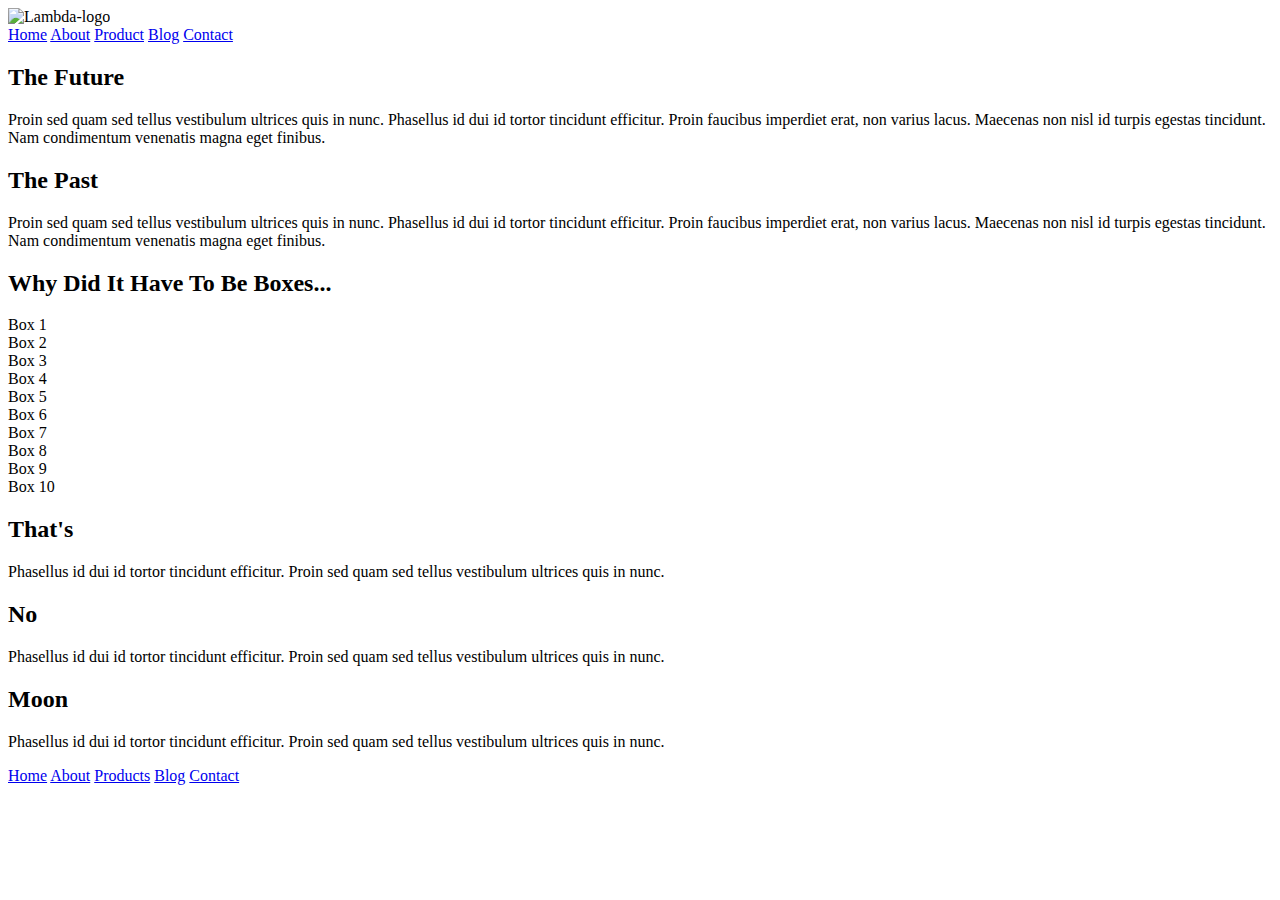
==== index.html @ 142da0eb "add header/nav" ====
<!doctype html>

<html lang="en">
<head>
  <meta charset="utf-8">

  <title>Sprint Challenge - Home</title>

  <link href="https://fonts.googleapis.com/css?family=Roboto|Rubik" rel="stylesheet">
  <link rel="stylesheet" href="css/index.css">

</head>

<body>
    <div class="container">
        <header>
            <img src="img/lambda-black.png" alt="Lambda-logo">
            <nav>
                <a href="home">Home</a>
                <a href="about">About</a>
                <a href="products">Product</a>
                <a href="blog">Blog</a>
                <a href="contact">Contact</a>
                </nav>
            </header>
   
        <section class="top-content">
            <div class="text-container">
                <h2>The Future</h2>
                <p>Proin sed quam sed tellus vestibulum ultrices quis in nunc. Phasellus id dui id tortor tincidunt efficitur. Proin faucibus imperdiet erat, non varius lacus. Maecenas non nisl id turpis egestas tincidunt. Nam condimentum venenatis magna eget finibus.</p>
            </div>
            <div class="text-container">
                <h2>The Past</h2>
                <p>Proin sed quam sed tellus vestibulum ultrices quis in nunc. Phasellus id dui id tortor tincidunt efficitur. Proin faucibus imperdiet erat, non varius lacus. Maecenas non nisl id turpis egestas tincidunt. Nam condimentum venenatis magna eget finibus.</p>
            </div>
        </section>
        
        <section class="middle-content">
        
            <h2>Why Did It Have To Be Boxes...</h2>
            
            <div class="boxes">
                <div class="box">Box 1</div>
                <div class="box">Box 2</div>
                <div class="box">Box 3</div>
                <div class="box">Box 4</div>
                <div class="box">Box 5</div>
                <div class="box">Box 6</div>
                <div class="box">Box 7</div>
                <div class="box">Box 8</div>
                <div class="box">Box 9</div>
                <div class="box">Box 10</div>
            </div>
        
        </section>

        <section class="bottom-content">

            <div class="text-container">
                <h2>That's</h2>
                <p>Phasellus id dui id tortor tincidunt efficitur. Proin sed quam sed tellus vestibulum ultrices quis in nunc.</p>
            </div>
            <div class="text-container">
                <h2>No</h2>
                <p>Phasellus id dui id tortor tincidunt efficitur. Proin sed quam sed tellus vestibulum ultrices quis in nunc.</p>
            </div>
            <div class="text-container">
                <h2>Moon</h2>
                <p>Phasellus id dui id tortor tincidunt efficitur. Proin sed quam sed tellus vestibulum ultrices quis in nunc.</p>
            </div>

        </section>
        
        <footer>
            <nav>
                <a href="#">Home</a>
                <a href="#">About</a>
                <a href="#">Products</a>
                <a href="#">Blog</a>
                <a href="#">Contact</a>
            </nav>
        </footer>
    </div><!-- container -->        
</body>
</html>
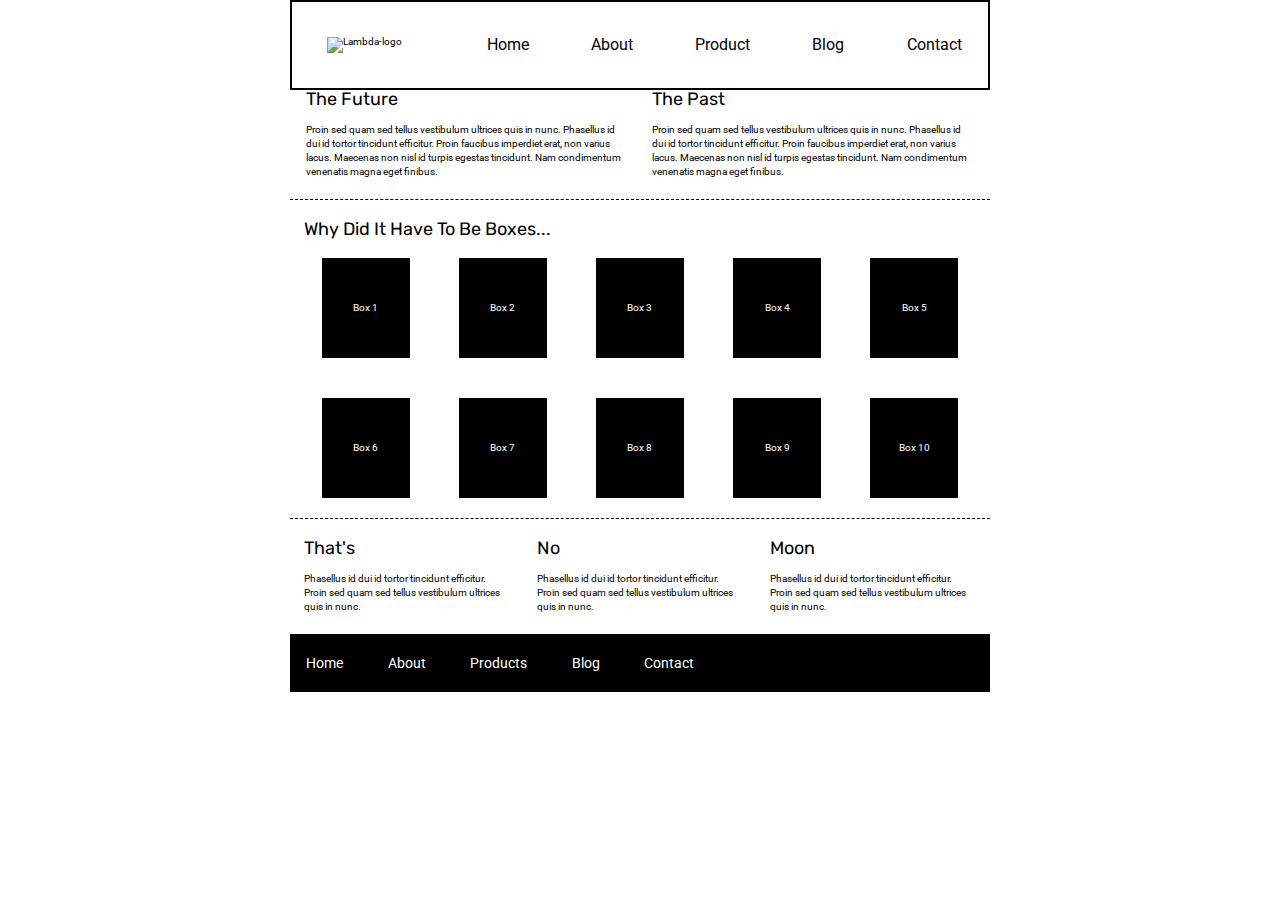
==== commit 7df93cfe: "sprint.1" ====
--- a/index.html
+++ b/index.html
@@ -13,16 +13,17 @@
 
 <body>
     <div class="container">
-        <header>
+        <nav>
             <img src="img/lambda-black.png" alt="Lambda-logo">
-            <nav>
-                <a href="home">Home</a>
-                <a href="about">About</a>
-                <a href="products">Product</a>
-                <a href="blog">Blog</a>
-                <a href="contact">Contact</a>
-                </nav>
-            </header>
+            <ul>
+                <li>Home</li>
+                <li>About</li>
+                <li>Product</li>
+                <li>Blog</li>
+                <li>Contact</li>
+             </ul>
+           </nav>
+        
    
         <section class="top-content">
             <div class="text-container">
--- a/css/index.css
+++ b/css/index.css
@@ -0,0 +1,176 @@
+/* http://meyerweb.com/eric/tools/css/reset/ 
+   v2.0 | 20110126
+   License: none (public domain)
+*/
+
+html, body, div, span, applet, object, iframe,
+h1, h2, h3, h4, h5, h6, p, blockquote, pre,
+a, abbr, acronym, address, big, cite, code,
+del, dfn, em, img, ins, kbd, q, s, samp,
+small, strike, strong, sub, sup, tt, var,
+b, u, i, center,
+dl, dt, dd, ol, ul, li,
+fieldset, form, label, legend,
+table, caption, tbody, tfoot, thead, tr, th, td,
+article, aside, canvas, details, embed, 
+figure, figcaption, footer, header, hgroup, 
+menu, nav, output, ruby, section, summary,
+time, mark, audio, video {
+	margin: 0;
+	padding: 0;
+	border: 0;
+	font-size: 100%;
+	font: inherit;
+	vertical-align: baseline;
+}
+/* HTML5 display-role reset for older browsers */
+article, aside, details, figcaption, figure, 
+footer, header, hgroup, menu, nav, section {
+	display: block;
+}
+body {
+	line-height: 1;
+}
+ol, ul {
+	list-style: none;
+}
+blockquote, q {
+	quotes: none;
+}
+blockquote:before, blockquote:after,
+q:before, q:after {
+	content: '';
+	content: none;
+}
+table {
+	border-collapse: collapse;
+	border-spacing: 0;
+}
+
+* {
+    box-sizing: border-box;
+}
+
+html, body {
+    height: 100%;
+    font-family: 'Roboto', sans-serif;
+}
+
+h1, h2, h3, h4, h5 {
+    font-size: 18px;
+    margin-bottom: 15px;
+    font-family: 'Rubik', sans-serif;
+}
+
+p {
+    line-height: 1.4;
+}
+html{
+    font-size: 62.5%
+}
+
+.container {
+    width: 100%;
+    max-width: 700px;
+    margin: 0 auto;
+}
+
+nav {
+    width: 100%;
+    border: 2px solid black;
+    display: flex;
+    box-sizing: border-box;
+}
+
+nav img{
+    width: 25%;
+    padding: 5%;
+}
+
+ul {
+    display: flex;
+    width: 80%;
+    justify-content: space-between;
+    font-size: 1.6rem;
+    margin: auto;
+  }
+
+  li{
+      margin: 5%;
+      font-size: 1.6rem;
+
+  }
+
+.top-content {
+    display: flex;
+    flex-wrap: wrap;
+    justify-content: space-evenly;
+    margin-bottom: 20px;
+    border-bottom: 1px dashed black;
+}
+
+.top-content .text-container {
+    width: 48%;
+    padding: 0 1%;
+    padding-bottom: 20px;  
+}
+
+.middle-content {
+    margin-bottom: 20px;
+    border-bottom: 1px dashed black;
+}
+
+.middle-content h2 {
+    padding: 0 2%;
+    margin-bottom: 0;
+}
+
+.middle-content .boxes {
+    display: flex;
+    flex-wrap: wrap;
+    justify-content: space-evenly;
+}
+
+.middle-content .boxes .box {
+    width: 12.5%;
+    height: 100px;
+    background: black;
+    margin: 20px 2.5%;
+    color: white;
+    display: flex;
+    align-items: center;
+    justify-content: center;
+}
+
+.bottom-content {
+    display: flex;
+    margin: 0 2% 20px;
+    justify-content: space-around;
+}
+
+.bottom-content .text-container {
+    padding-right: 4%;
+}
+
+.bottom-content .text-container:last-child {
+    padding-right: 0;
+}
+
+footer {
+    width: 100%;
+    background: black;
+}
+
+footer nav {
+    width: 60%;
+    display: flex;
+    justify-content: space-between;
+    align-items: center;
+    padding: 20px 2%;
+    font-size: 14px;
+}
+
+footer nav a {
+    color: white;
+    text-decoration: none;
+}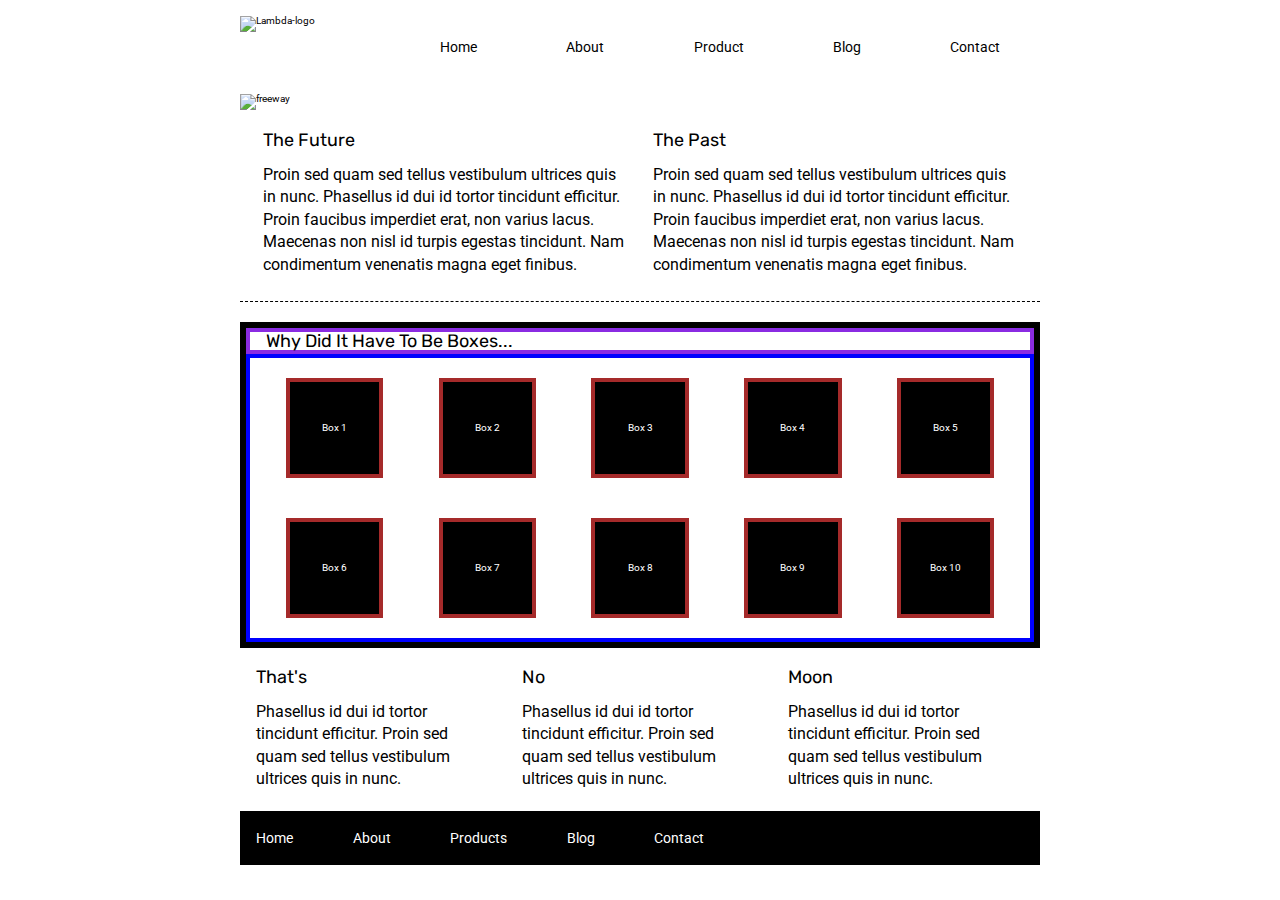
==== commit 036adea5: "slowly but surely getting it down" ====
--- a/index.html
+++ b/index.html
@@ -13,6 +13,7 @@
 
 <body>
     <div class="container">
+        <section>
         <nav>
             <img src="img/lambda-black.png" alt="Lambda-logo">
             <ul>
@@ -23,7 +24,12 @@
                 <li>Contact</li>
              </ul>
            </nav>
-        
+        </section>
+    
+         <div class="jumbo">
+            <img src="img/jumbo.jpg" alt="freeway">
+          </div>
+
    
         <section class="top-content">
             <div class="text-container">
--- a/css/index.css
+++ b/css/index.css
@@ -71,67 +71,97 @@
 
 .container {
     width: 100%;
-    max-width: 700px;
+    max-width: 800px;
     margin: 0 auto;
+    /*border: 5px solid seagreen;*/
 }
 
 nav {
     width: 100%;
-    border: 2px solid black;
-    display: flex;
+    /*border: 2px solid black;*/
+    display: flex;
+    align-items: center;
     box-sizing: border-box;
-}
-
-nav img{
-    width: 25%;
-    padding: 5%;
-}
-
-ul {
-    display: flex;
-    width: 80%;
-    justify-content: space-between;
-    font-size: 1.6rem;
-    margin: auto;
+
+}
+
+ nav img{
+    width: 20%;
+    height: 62px;
+    padding-right: 1.4%;
+    padding-bottom: 3%;
+    /*border: 2px solid black;*/
+}
+
+ ul {
+     width: 80%;
+     display: flex;
+     justify-content: space-between;
+     /*border: 5px solid black;*/
   }
 
-  li{
-      margin: 5%;
-      font-size: 1.6rem;
-
+   li{
+      padding: 40px;
+      font-size: 1.4rem;
+      /*border: 2px solid black;*/
   }
+.jumbo{
+    width: 100%;
+    /*border: 5px solid blue;*/
+}
+  .jumbo img{
+      width: 100%;
+      padding-bottom: 2%;
+
+      /*border: 10px solid yellowgreen;*/
+  }
+
+  
 
 .top-content {
     display: flex;
     flex-wrap: wrap;
     justify-content: space-evenly;
+    padding: 5px;
     margin-bottom: 20px;
     border-bottom: 1px dashed black;
+    /*border: 2px solid black;*/
 }
 
 .top-content .text-container {
     width: 48%;
     padding: 0 1%;
-    padding-bottom: 20px;  
+    padding-bottom: 20px;
+    /*border: 2px solid black;*/
+}
+h2{
+    padding-right: 5%;
+}
+
+p{
+    font-size: 1.6rem;
 }
 
 .middle-content {
     margin-bottom: 20px;
     border-bottom: 1px dashed black;
+    border: 6px solid black
 }
 
 .middle-content h2 {
     padding: 0 2%;
     margin-bottom: 0;
+    border: 4px solid blueviolet;
 }
 
 .middle-content .boxes {
     display: flex;
     flex-wrap: wrap;
     justify-content: space-evenly;
-}
-
-.middle-content .boxes .box {
+    border: 4px solid blue;
+}
+
+.middle-content .boxes .box{
     width: 12.5%;
     height: 100px;
     background: black;
@@ -140,7 +170,10 @@
     display: flex;
     align-items: center;
     justify-content: center;
-}
+    border: 4px solid brown;
+
+}
+
 
 .bottom-content {
     display: flex;
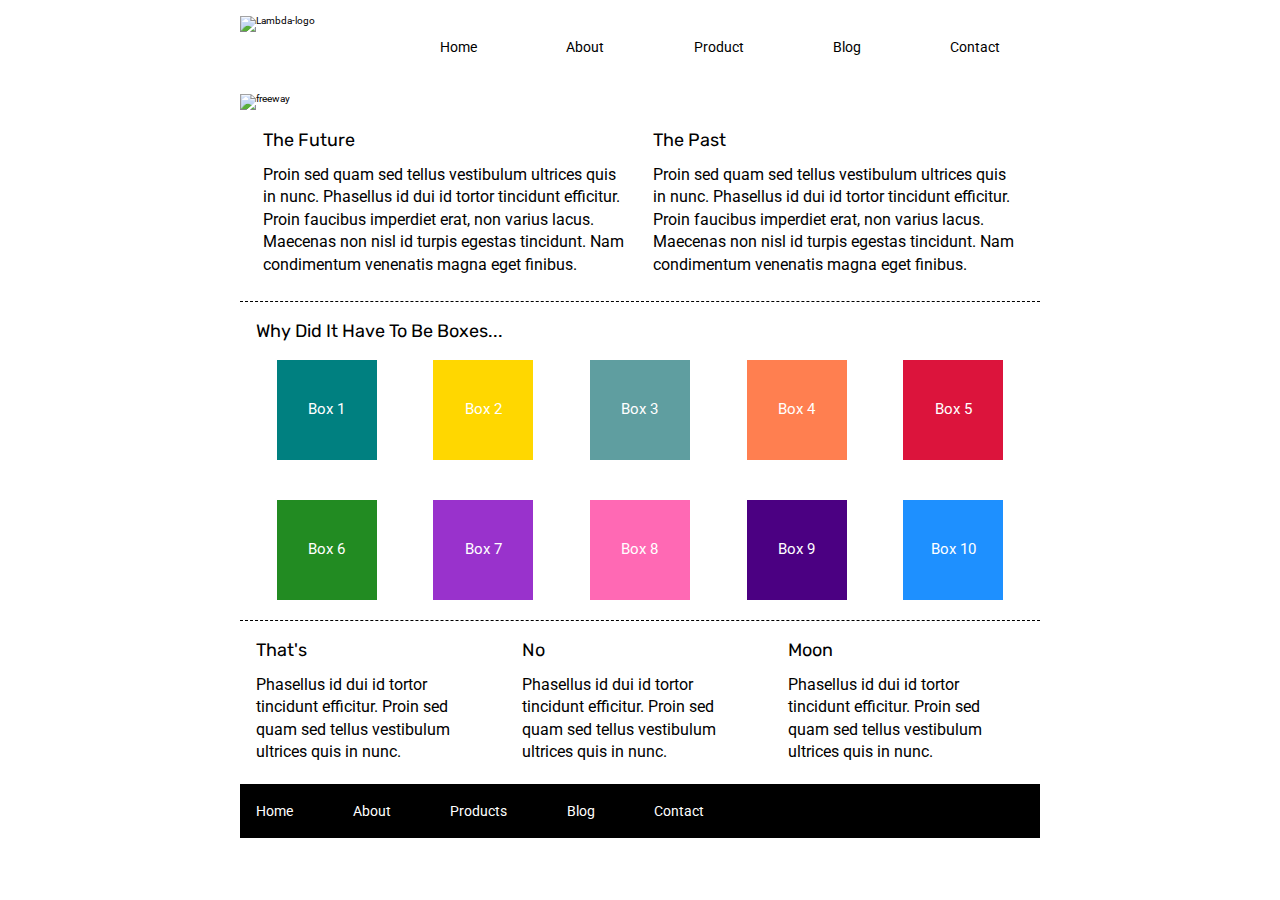
==== commit 830eb444: "work in progress" ====
--- a/index.html
+++ b/index.html
@@ -10,10 +10,11 @@
   <link rel="stylesheet" href="css/index.css">
 
 </head>
-
+<meta name="viewport" content="width=device-width, initial-scale=1.0">
 <body>
     <div class="container">
         <section>
+        <header>
         <nav>
             <img src="img/lambda-black.png" alt="Lambda-logo">
             <ul>
@@ -24,6 +25,7 @@
                 <li>Contact</li>
              </ul>
            </nav>
+           </header>
         </section>
     
          <div class="jumbo">
@@ -47,20 +49,20 @@
             <h2>Why Did It Have To Be Boxes...</h2>
             
             <div class="boxes">
-                <div class="box">Box 1</div>
-                <div class="box">Box 2</div>
-                <div class="box">Box 3</div>
-                <div class="box">Box 4</div>
-                <div class="box">Box 5</div>
-                <div class="box">Box 6</div>
-                <div class="box">Box 7</div>
-                <div class="box">Box 8</div>
-                <div class="box">Box 9</div>
-                <div class="box">Box 10</div>
+                <div class="box" id="box1">Box 1</div>
+                <div class="box" id="box2">Box 2</div>
+                <div class="box" id="box3">Box 3</div>
+                <div class="box" id="box4">Box 4</div>
+                <div class="box" id="box5">Box 5</div>
+                <div class="box" id="box6">Box 6</div>
+                <div class="box" id="box7">Box 7</div>
+                <div class="box" id="box8">Box 8</div>
+                <div class="box" id="box9">Box 9</div>
+                <div class="box" id="box10">Box 10</div>
             </div>
         
         </section>
-
+        
         <section class="bottom-content">
 
             <div class="text-container">
--- a/css/index.css
+++ b/css/index.css
@@ -145,20 +145,20 @@
 .middle-content {
     margin-bottom: 20px;
     border-bottom: 1px dashed black;
-    border: 6px solid black
+    /*border: 6px solid black*/
 }
 
 .middle-content h2 {
     padding: 0 2%;
     margin-bottom: 0;
-    border: 4px solid blueviolet;
+    /*border: 4px solid blueviolet;*/
 }
 
 .middle-content .boxes {
     display: flex;
     flex-wrap: wrap;
     justify-content: space-evenly;
-    border: 4px solid blue;
+    /*border: 4px solid blue;*/
 }
 
 .middle-content .boxes .box{
@@ -170,10 +170,44 @@
     display: flex;
     align-items: center;
     justify-content: center;
-    border: 4px solid brown;
-
-}
-
+    /*border: 4px solid brown;*/
+    }
+ 
+
+
+    .boxes .box{
+        font-size: 15px;
+    }
+    #box1{
+        background-color: teal;
+    }
+    #box2{
+        background-color: gold;
+    }
+    #box3{
+        background-color: cadetblue;
+    }
+    #box4{
+        background-color: coral;
+    }
+    #box5{
+        background-color: crimson;
+    }
+    #box6{
+        background-color: forestgreen;
+    }
+    #box7{
+        background-color: darkorchid;
+    }
+    #box8{
+        background-color: hotpink;
+    }
+    #box9{
+        background-color: indigo;
+    }
+    #box10{
+        background-color:dodgerblue;
+    }
 
 .bottom-content {
     display: flex;
@@ -206,4 +240,31 @@
 footer nav a {
     color: white;
     text-decoration: none;
-}+}
+@media(max-width: 600px){
+
+    .container{
+        display: flex;
+        flex-direction: column;justify-content: center;
+        align-items: center;
+    }
+
+
+
+
+    li {
+         background: blue;
+         font-size: 1.5rem;
+         color: black;
+         
+        }
+    .boxes{
+
+        display: flex;
+        flex-direction: column;
+        align-items: center;
+    }
+
+
+ }
+
